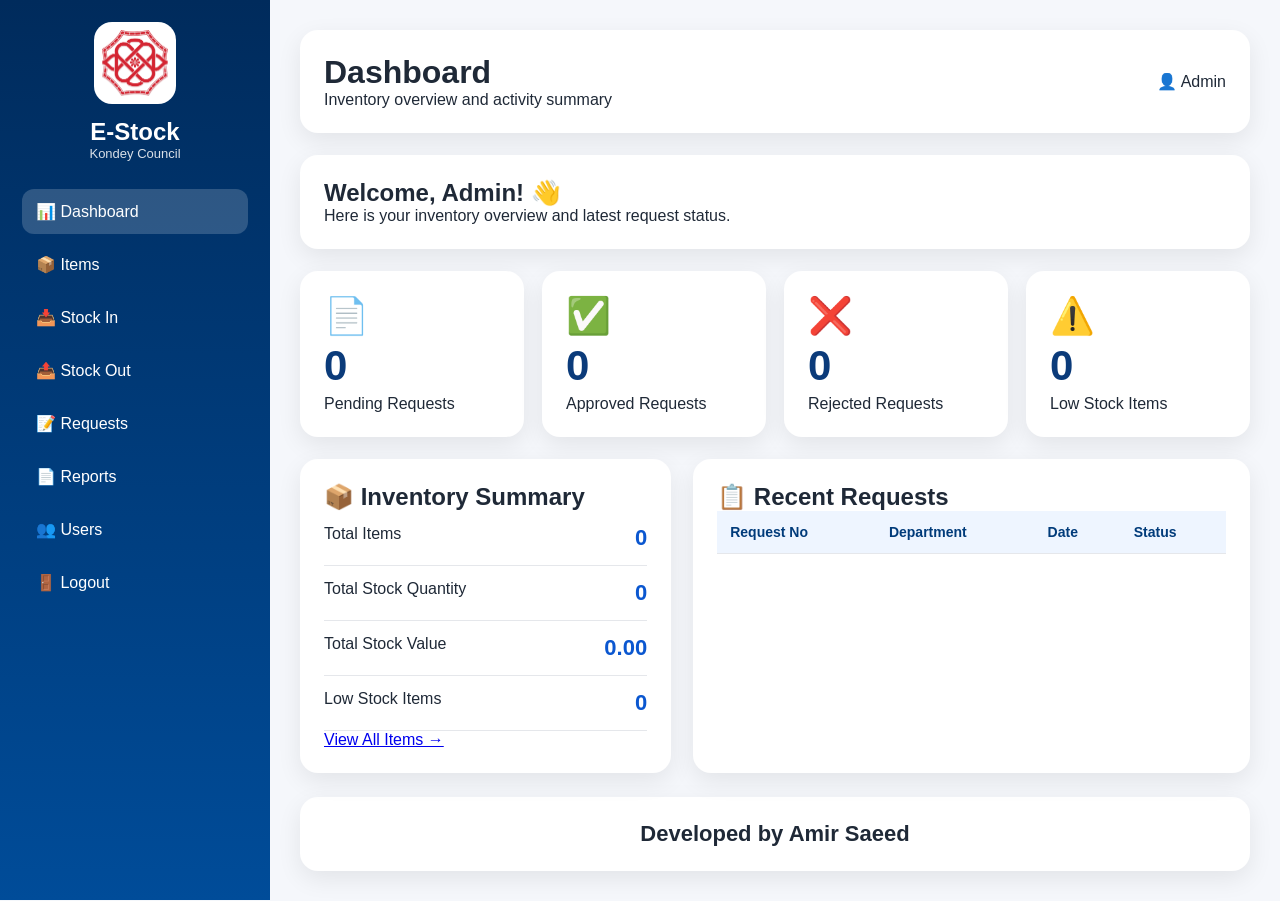
==== dashboard.html @ 9a6c7b44 "Added stock adjustment module and improved request workflow Added stock adjustment module and improv" ====
<!DOCTYPE html>
<html lang="en">
<head>
  <meta charset="UTF-8">
  <meta name="viewport" content="width=device-width, initial-scale=1.0">
  <title>E-Stock | Dashboard</title>
  <link rel="stylesheet" href="css/style.css">
</head>
<body>

<div class="app-shell">

  <aside class="sidebar">
    <div class="brand">
      <img src="assets/logo/logo.png" alt="Logo">
      <h2>E-Stock</h2>
      <p>Kondey Council</p>
    </div>

    <nav class="menu">
      <a href="dashboard.html" class="active">📊 Dashboard</a>
      <a href="pages/items.html">📦 Items</a>
      <a href="pages/stock-in.html">📥 Stock In</a>
      <a href="pages/stock-out.html">📤 Stock Out</a>
      <a href="pages/requests.html">📝 Requests</a>
      <a href="pages/reports.html">📄 Reports</a>
      <a href="pages/users.html">👥 Users</a>
      <a href="login.html">🚪 Logout</a>
    </nav>
  </aside>

  <main class="main-content dashboard-modern">

    <header class="dashboard-top">
      <div>
        <h1>Dashboard</h1>
        <p>Inventory overview and activity summary</p>
      </div>
      <div class="admin-box">👤 Admin</div>
    </header>

    <section class="welcome-box">
      <h2>Welcome, Admin! 👋</h2>
      <p>Here is your inventory overview and latest request status.</p>
    </section>

    <section class="dashboard-cards">
      <div class="dash-card yellow">
        <div class="dash-icon">📄</div>
        <h2 id="pendingRequests">0</h2>
        <p>Pending Requests</p>
      </div>

      <div class="dash-card green">
        <div class="dash-icon">✅</div>
        <h2 id="approvedRequests">0</h2>
        <p>Approved Requests</p>
      </div>

      <div class="dash-card red">
        <div class="dash-icon">❌</div>
        <h2 id="rejectedRequests">0</h2>
        <p>Rejected Requests</p>
      </div>

      <div class="dash-card orange">
        <div class="dash-icon">⚠️</div>
        <h2 id="lowStockItems">0</h2>
        <p>Low Stock Items</p>
      </div>
    </section>

    <section class="dashboard-grid">

      <div class="dashboard-panel">
        <h2>📦 Inventory Summary</h2>

        <div class="summary-row">
          <span>Total Items</span>
          <strong id="totalItems">0</strong>
        </div>

        <div class="summary-row">
          <span>Total Stock Quantity</span>
          <strong id="totalStockQty">0</strong>
        </div>

        <div class="summary-row">
          <span>Total Stock Value</span>
          <strong id="totalStockValue">0.00</strong>
        </div>

        <div class="summary-row">
          <span>Low Stock Items</span>
          <strong id="summaryLowStock">0</strong>
        </div>

        <a class="view-link" href="pages/items.html">View All Items →</a>
      </div>

      <div class="dashboard-panel">
        <h2>📋 Recent Requests</h2>

        <table>
          <thead>
            <tr>
              <th>Request No</th>
              <th>Department</th>
              <th>Date</th>
              <th>Status</th>
            </tr>
          </thead>
          <tbody id="recentRequestsTable"></tbody>
        </table>
      </div>

    </section>

    <footer class="simple-footer">
      Developed by Amir Saeed
    </footer>

  </main>

</div>

<script src="js/app.js"></script>
</body>
</html>
---- css/style.css ----
* {
  margin: 0;
  padding: 0;
  box-sizing: border-box;
  font-family: "Segoe UI", Arial, sans-serif;
}
:root {
  --primary: #0057b8; --primary-dark: #003b7a; --secondary: #00a6a6;
  --bg: #f4f7fb; --card: #ffffff; --text: #1f2937; --muted: #6b7280;
  --border: #e5e7eb; --danger: #dc2626; --success: #16a34a; --warning: #f59e0b;
}
body { background: var(--bg); color: var(--text); }
.login-page {
  min-height: 100vh; display: flex; align-items: center; justify-content: center;
  background: linear-gradient(rgba(0,43,92,.62), rgba(0,43,92,.62)), url("../assets/backgrounds/kondey-island.jpg");
  background-size: cover; background-position: center;
}
.login-card {
  width: 390px; background: rgba(255,255,255,.95); padding: 35px; border-radius: 24px;
  box-shadow: 0 25px 60px rgba(0,0,0,.28); backdrop-filter: blur(8px);
}
.login-logo { width: 95px; height: 95px; object-fit: contain; display: block; margin: 0 auto 15px; }
.login-card h1 { text-align: center; color: var(--primary-dark); font-size: 34px; }
.login-card p { text-align: center; color: var(--muted); margin: 8px 0 24px; }
.login-card label { display:block; margin: 12px 0 6px; font-weight: 700; color: var(--primary-dark); }
.login-card input, .search-box { width: 100%; padding: 12px 14px; border: 1px solid var(--border); border-radius: 12px; outline: none; }
.login-card small { display:block; margin-top: 18px; text-align:center; color: var(--muted); }
.btn { border: none; padding: 11px 15px; border-radius: 12px; cursor: pointer; background: var(--primary); color: white; font-weight: 700; }
.btn:hover { background: var(--primary-dark); }
.btn.full { width: 100%; margin-top: 18px; }
.app-shell { display: flex; min-height: 100vh; }
.sidebar {
  width: 270px; background: linear-gradient(180deg, #002b5c, #004c99); color: white; padding: 22px;
  position: fixed; top: 0; bottom: 0; left: 0; overflow-y: auto;
}
.brand { text-align: center; margin-bottom: 28px; }
.brand img { width: 82px; height: 82px; object-fit: contain; background: white; padding: 8px; border-radius: 18px; }
.brand h2 { margin-top: 10px; font-size: 24px; } .brand p { font-size: 13px; opacity: .85; }
.menu a { display: flex; align-items: center; gap: 12px; padding: 13px 14px; color: white; text-decoration: none; border-radius: 12px; margin-bottom: 8px; font-weight: 500; }
.menu a:hover, .menu a.active { background: rgba(255,255,255,.18); }
.main-content { margin-left: 270px; width: calc(100% - 270px); padding: 24px; }
.topbar { background: var(--card); border: 1px solid var(--border); border-radius: 18px; padding: 16px 20px; display: flex; align-items: center; justify-content: space-between; box-shadow: 0 8px 20px rgba(0,0,0,.04); }
.topbar h1 { font-size: 24px; color: var(--primary-dark); } .topbar p { font-size: 14px; color: var(--muted); }
.top-actions { display:flex; align-items:center; gap:10px; } .search-box { width:230px; }
.hero { margin-top: 22px; min-height: 190px; border-radius: 24px; padding: 32px; color: white; background: linear-gradient(rgba(0,43,92,.60), rgba(0,43,92,.60)), url("../assets/backgrounds/kondey-island.jpg"); background-size: cover; background-position: center; display: flex; align-items: end; box-shadow: 0 14px 35px rgba(0,43,92,.25); }
.hero h2 { font-size: 32px; } .hero p { margin-top: 8px; opacity: .92; }
.stats-grid { margin-top: 22px; display: grid; grid-template-columns: repeat(4,1fr); gap: 18px; }
.stat-card { background: var(--card); border: 1px solid var(--border); border-radius: 20px; padding: 22px; box-shadow: 0 10px 25px rgba(0,0,0,.05); }
.stat-card .icon { font-size: 28px; } .stat-card h3 { margin-top:12px; color:var(--muted); font-size:14px; }
.stat-card strong { display:block; margin-top:8px; font-size:32px; color:var(--primary-dark); }
.content-grid { margin-top: 22px; display: grid; grid-template-columns: 1.4fr 1fr; gap: 18px; }
.panel { background: var(--card); border: 1px solid var(--border); border-radius: 20px; padding: 22px; box-shadow: 0 10px 25px rgba(0,0,0,.05); }
.panel h2 { font-size:20px; color:var(--primary-dark); margin-bottom:15px; }
table { width:100%; border-collapse: collapse; } th,td { padding:13px; border-bottom:1px solid var(--border); text-align:left; font-size:14px; } th { background:#eef5ff; color:var(--primary-dark); }
.badge { padding:6px 10px; border-radius:50px; font-size:12px; font-weight:700; } .badge-danger { background:#fee2e2; color:var(--danger); } .badge-success { background:#dcfce7; color:var(--success); }
.activity-item { padding:13px 0; border-bottom:1px solid var(--border); } .activity-item strong { display:block; } .activity-item span { color:var(--muted); font-size:13px; }
body.dark-mode { --bg:#0f172a; --card:#111827; --text:#f9fafb; --muted:#cbd5e1; --border:#334155; }
body.dark-mode .topbar h1, body.dark-mode .panel h2, body.dark-mode .stat-card strong { color:#fff; } body.dark-mode th { background:#1e293b; color:white; }
@media (max-width:900px){ .sidebar{position:relative;width:100%;} .app-shell{flex-direction:column;} .main-content{margin-left:0;width:100%;} .stats-grid,.content-grid{grid-template-columns:1fr;} .topbar{flex-direction:column;align-items:flex-start;gap:15px;} .search-box{width:100%;} }
@media print {

  .sidebar,
  .topbar,
  .stats-grid,
  .btn,
  footer {
    display: none !important;
  }

  .main-content {
    margin: 0 !important;
    padding: 0 !important;
    width: 100% !important;
  }

  .panel {
    box-shadow: none !important;
    border: none !important;
  }

  body {
    background: white !important;
  }

  #reportContent {
    margin-top: 20px;
  }

}@media print {

  .no-print {
    display: none !important;
  }

  .sidebar {
    display: none !important;
  }

  .main-content {
    width: 100% !important;
    margin: 0 !important;
    padding: 0 !important;
  }

  body {
    background: white !important;
  }

  .panel {
    box-shadow: none !important;
    border: none !important;
  }

}.print-signature {
  display: none;
}

@media print {
  .print-signature {
    display: flex !important;
    justify-content: space-between;
    margin-top: 60px;
    font-size: 14px;
  }
}
.dashboard-modern {
  padding: 30px;
  background: #f5f7fb;
}

.dashboard-top,
.welcome-box,
.dashboard-panel,
.simple-footer,
.dash-card {
  background: #fff;
  border-radius: 18px;
  padding: 24px;
  box-shadow: 0 8px 25px rgba(0,0,0,0.08);
}

.dashboard-top {
  display: flex;
  justify-content: space-between;
  align-items: center;
  margin-bottom: 22px;
}

.welcome-box {
  margin-bottom: 22px;
}

.dashboard-cards {
  display: grid;
  grid-template-columns: repeat(4, 1fr);
  gap: 18px;
  margin-bottom: 22px;
}

.dash-card h2 {
  font-size: 42px;
  margin: 5px 0;
  color: #0b3b7a;
}

.dash-icon {
  font-size: 36px;
}

.dashboard-grid {
  display: grid;
  grid-template-columns: 1fr 1.5fr;
  gap: 22px;
}

.summary-row {
  display: flex;
  justify-content: space-between;
  border-bottom: 1px solid #e5e7eb;
  padding: 14px 0;
}

.summary-row strong {
  font-size: 22px;
  color: #0b57d0;
}

.simple-footer {
  margin-top: 24px;
  text-align: center;
  font-size: 22px;
  font-weight: 800;
}

@media(max-width:900px){
  .dashboard-cards,
  .dashboard-grid {
    grid-template-columns: 1fr;
  }
}
.badge-warning {
  background: #f59e0b;
  color: white;
}
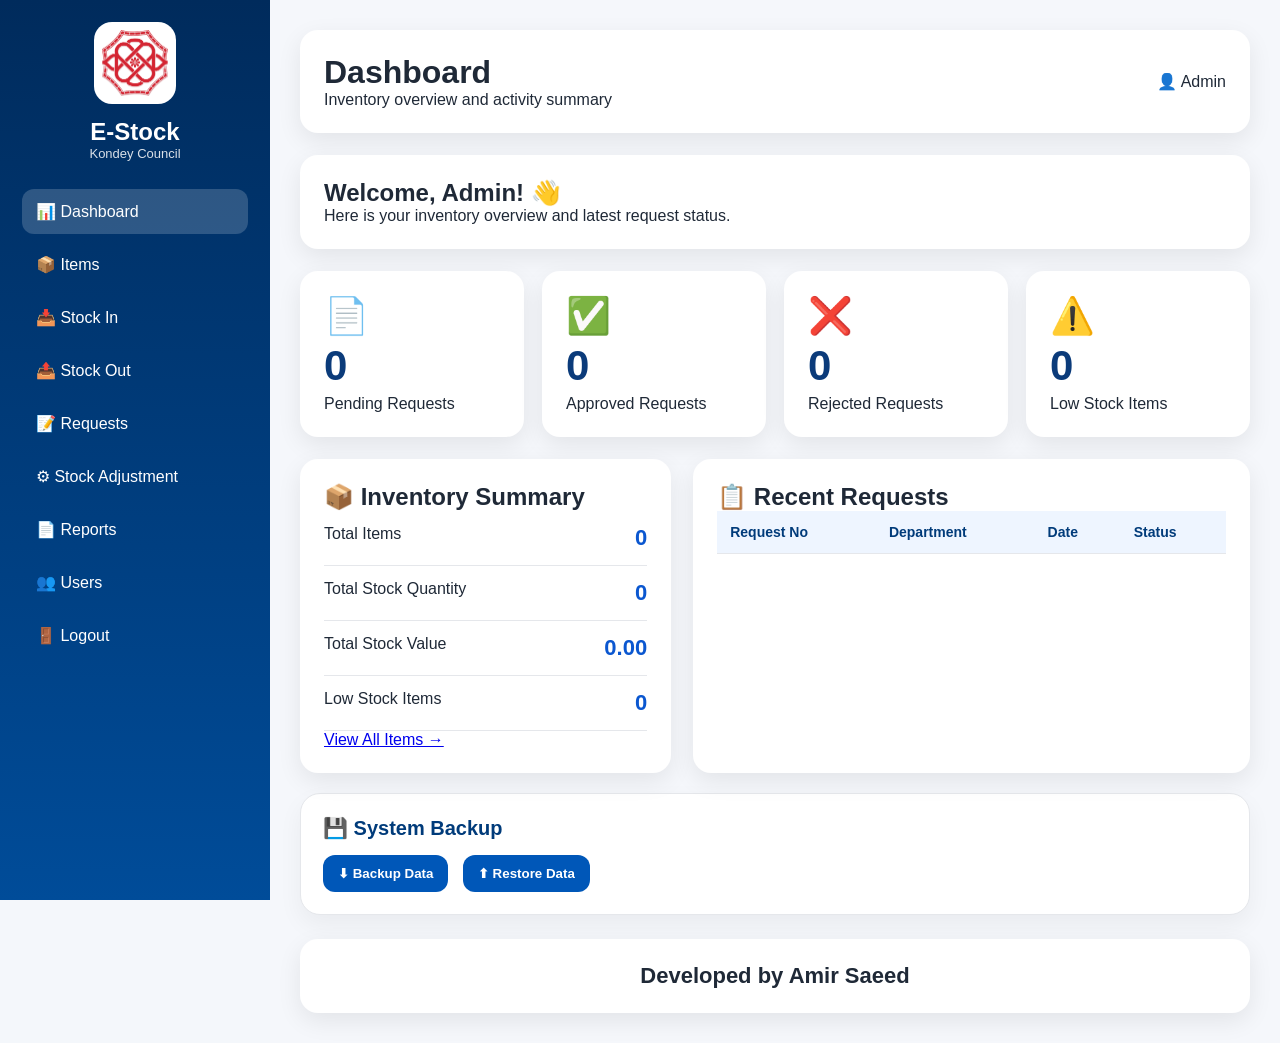
==== commit a1842eb9: "E-Stock backup and restore added E-Stock backup and restore added" ====
--- a/dashboard.html
+++ b/dashboard.html
@@ -23,6 +23,7 @@
       <a href="pages/stock-in.html">📥 Stock In</a>
       <a href="pages/stock-out.html">📤 Stock Out</a>
       <a href="pages/requests.html">📝 Requests</a>
+      <a href="pages/adjustments.html">⚙ Stock Adjustment</a>
       <a href="pages/reports.html">📄 Reports</a>
       <a href="pages/users.html">👥 Users</a>
       <a href="login.html">🚪 Logout</a>
@@ -116,6 +117,26 @@
 
     </section>
 
+    <div class="panel" style="margin-top:20px;">
+  <h2>💾 System Backup</h2>
+
+  <button class="btn" onclick="backupData()">
+    ⬇ Backup Data
+  </button>
+
+  <input type="file"
+         id="restoreFile"
+         accept=".json"
+         style="display:none"
+         onchange="restoreData(event)">
+
+  <button class="btn"
+          style="margin-left:10px;"
+          onclick="document.getElementById('restoreFile').click()">
+    ⬆ Restore Data
+  </button>
+</div>
+
     <footer class="simple-footer">
       Developed by Amir Saeed
     </footer>
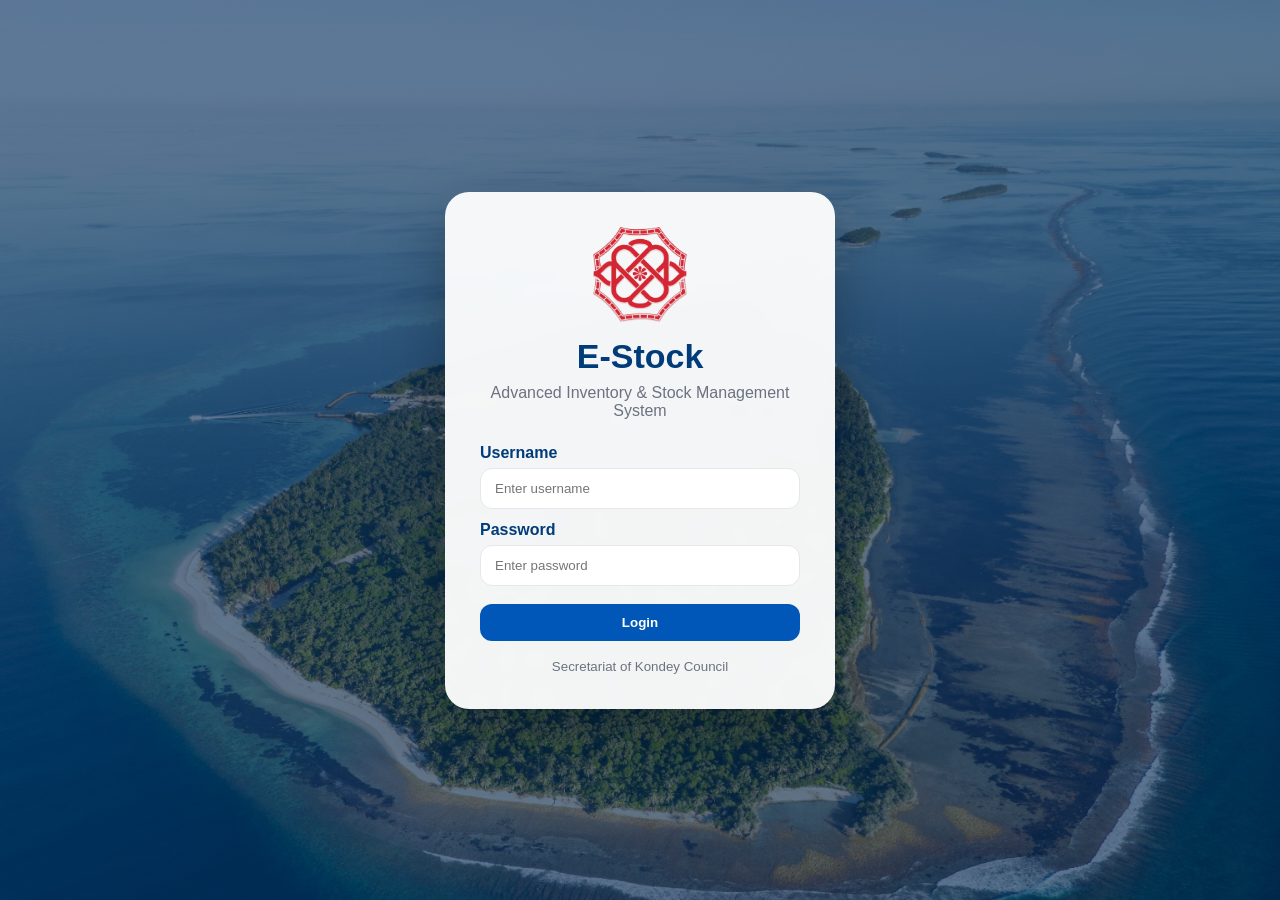
==== commit a431a15a: "commit commit" ====
--- a/dashboard.html
+++ b/dashboard.html
@@ -17,17 +17,29 @@
       <p>Kondey Council</p>
     </div>
 
-    <nav class="menu">
-      <a href="dashboard.html" class="active">📊 Dashboard</a>
-      <a href="pages/items.html">📦 Items</a>
-      <a href="pages/stock-in.html">📥 Stock In</a>
-      <a href="pages/stock-out.html">📤 Stock Out</a>
-      <a href="pages/requests.html">📝 Requests</a>
-      <a href="pages/adjustments.html">⚙ Stock Adjustment</a>
-      <a href="pages/reports.html">📄 Reports</a>
-      <a href="pages/users.html">👥 Users</a>
-      <a href="login.html">🚪 Logout</a>
-    </nav>
+<nav class="menu">
+  <a href="dashboard.html" data-role="Admin,Requester,Store Keeper,Viewer">📊 Dashboard</a>
+
+  <a href="pages/items.html" data-role="Admin,Store Keeper">📦 Items</a>
+
+  <a href="pages/categories.html" data-role="Admin,Store Keeper">📂 Categories</a>
+
+  <a href="pages/suppliers.html" data-role="Admin,Store Keeper">🏢 Suppliers</a>
+
+  <a href="pages/stock-in.html" data-role="Admin,Store Keeper">📥 Stock In</a>
+
+  <a href="pages/stock-out.html" data-role="Admin,Store Keeper">📤 Stock Out</a>
+
+  <a href="pages/requests.html" data-role="Admin,Requester,Store Keeper">📝 Requests</a>
+
+  <a href="pages/adjustments.html" data-role="Admin,Store Keeper">⚙ Stock Adjustment</a>
+
+  <a href="pages/reports.html" data-role="Admin,Viewer,Store Keeper">📄 Reports</a>
+
+  <a href="pages/users.html" data-role="Admin">👥 Users</a>
+
+  <a href="login.html" onclick="logout()">🚪 Logout</a>
+</nav>
   </aside>
 
   <main class="main-content dashboard-modern">
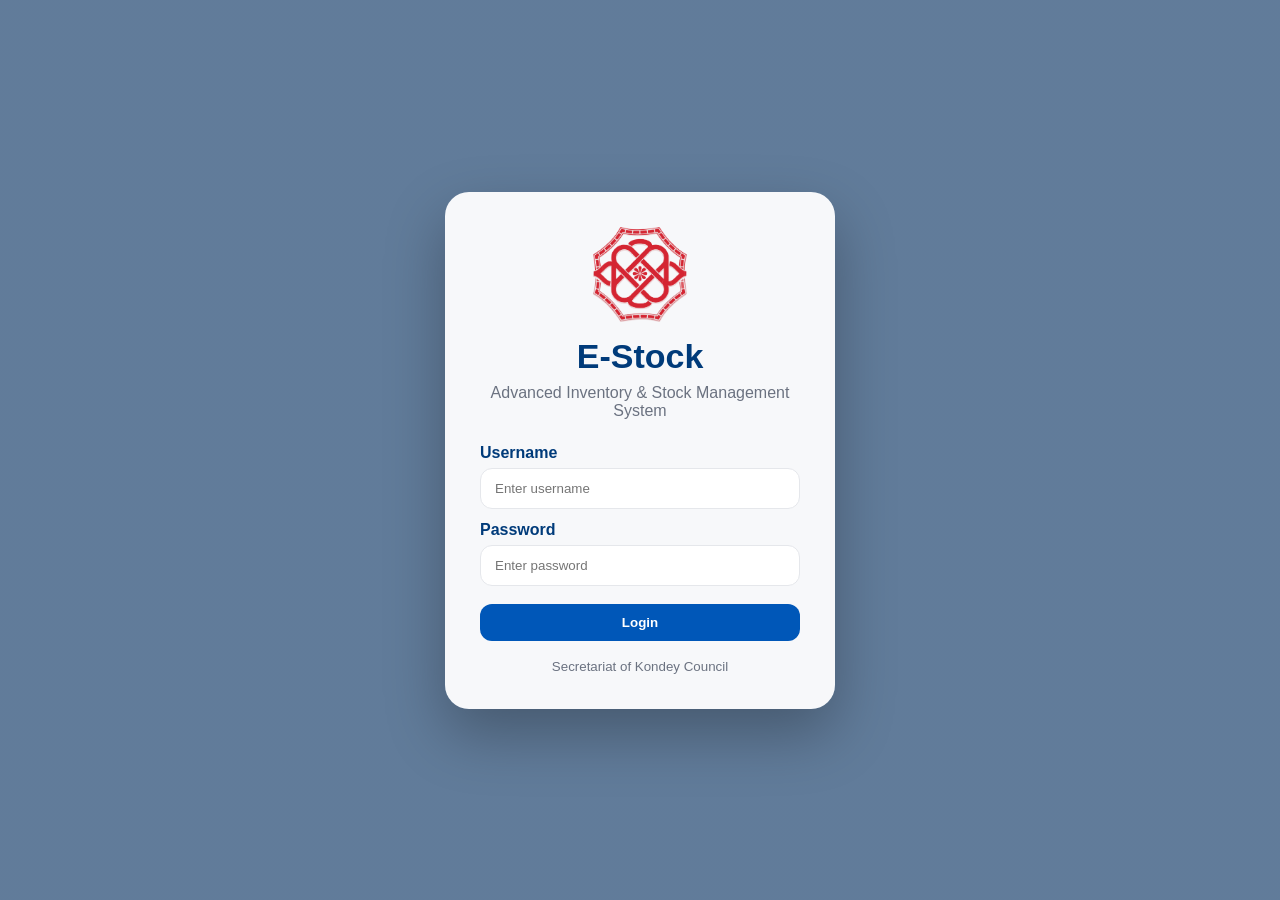
==== commit dd625159: "load load" ====
--- a/dashboard.html
+++ b/dashboard.html
@@ -49,11 +49,11 @@
         <h1>Dashboard</h1>
         <p>Inventory overview and activity summary</p>
       </div>
-      <div class="admin-box">👤 Admin</div>
+      <div class="admin-box">👤 <span id="currentUser">User</span></div>
     </header>
 
     <section class="welcome-box">
-      <h2>Welcome, Admin! 👋</h2>
+      <h2 id="welcomeUser">Welcome! 👋</h2>
       <p>Here is your inventory overview and latest request status.</p>
     </section>
 
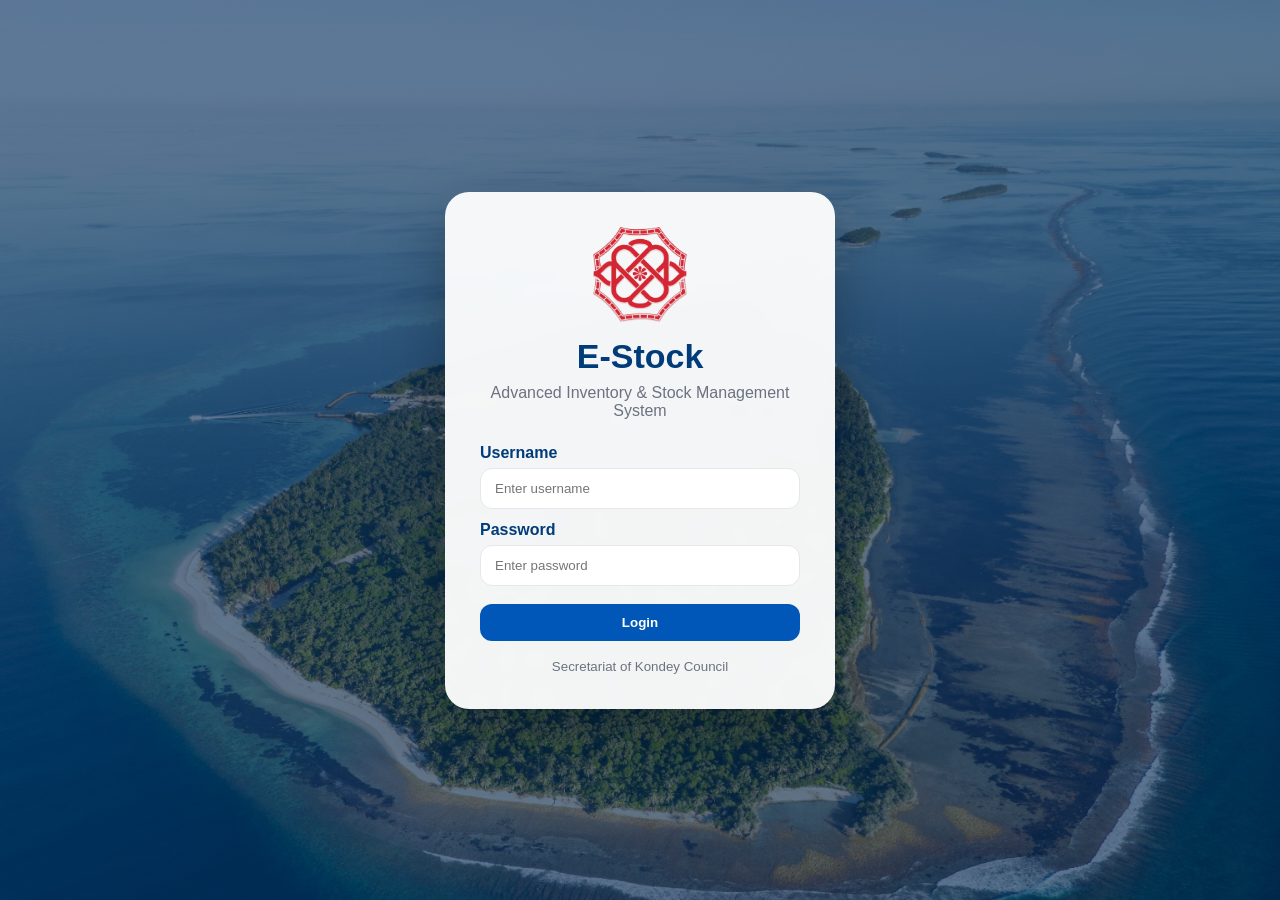
==== commit 8fd0ff07: "commit commit" ====
--- a/dashboard.html
+++ b/dashboard.html
@@ -46,7 +46,7 @@
 
     <header class="dashboard-top">
       <div>
-        <h1>Dashboard</h1>
+        <h1>Dashboard TEST</h1>
         <p>Inventory overview and activity summary</p>
       </div>
       <div class="admin-box">👤 <span id="currentUser">User</span></div>
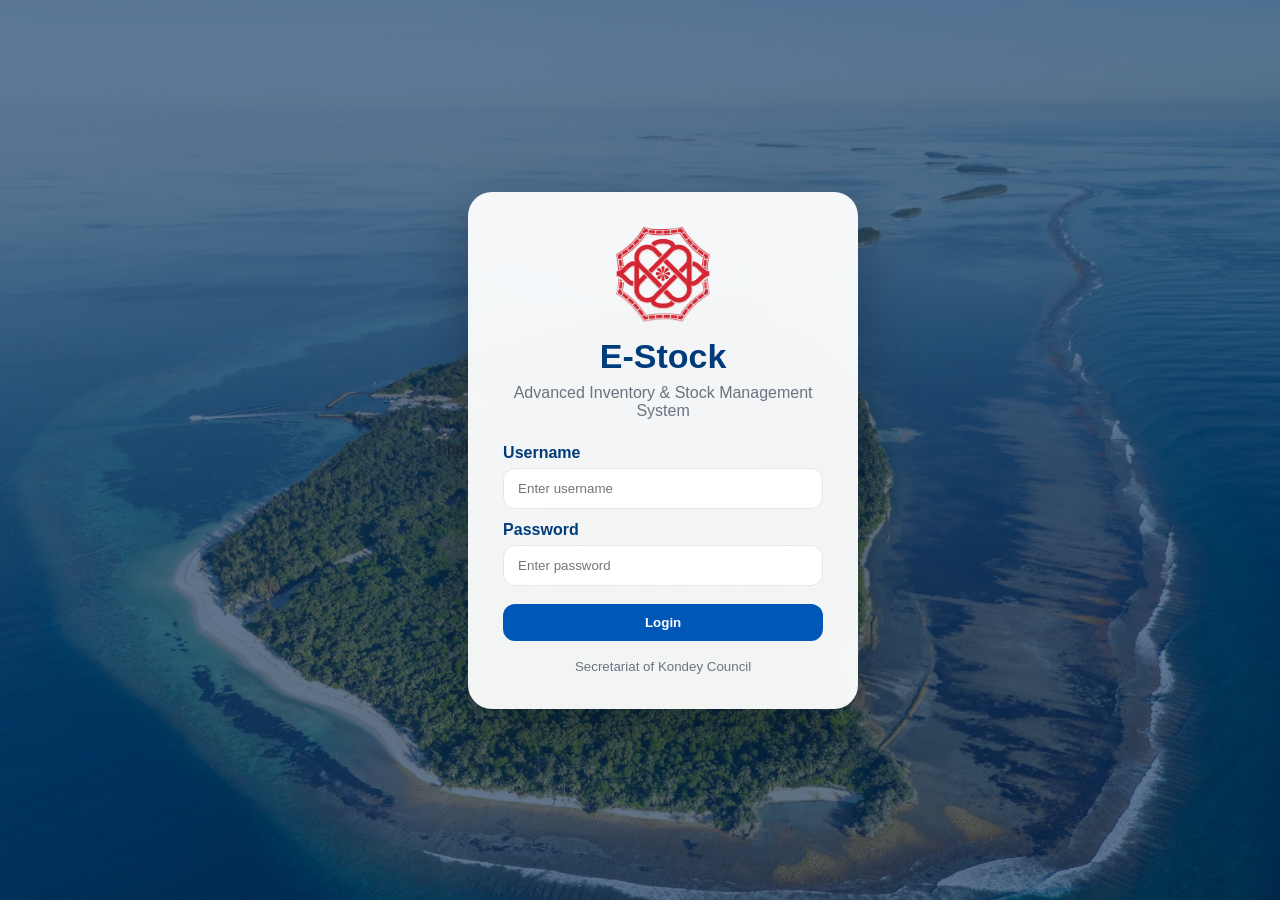
==== commit 4e766f0f: "Add files via upload" ====
--- a/dashboard.html
+++ b/dashboard.html
@@ -1,162 +1,151 @@
-<!DOCTYPE html>
-<html lang="en">
-<head>
-  <meta charset="UTF-8">
-  <meta name="viewport" content="width=device-width, initial-scale=1.0">
-  <title>E-Stock | Dashboard</title>
-  <link rel="stylesheet" href="css/style.css">
-</head>
-<body>
-
-<div class="app-shell">
-
-  <aside class="sidebar">
-    <div class="brand">
-      <img src="assets/logo/logo.png" alt="Logo">
-      <h2>E-Stock</h2>
-      <p>Kondey Council</p>
-    </div>
-
-<nav class="menu">
-  <a href="dashboard.html" data-role="Admin,Requester,Store Keeper,Viewer">📊 Dashboard</a>
-
-  <a href="pages/items.html" data-role="Admin,Store Keeper">📦 Items</a>
-
-  <a href="pages/categories.html" data-role="Admin,Store Keeper">📂 Categories</a>
-
-  <a href="pages/suppliers.html" data-role="Admin,Store Keeper">🏢 Suppliers</a>
-
-  <a href="pages/stock-in.html" data-role="Admin,Store Keeper">📥 Stock In</a>
-
-  <a href="pages/stock-out.html" data-role="Admin,Store Keeper">📤 Stock Out</a>
-
-  <a href="pages/requests.html" data-role="Admin,Requester,Store Keeper">📝 Requests</a>
-
-  <a href="pages/adjustments.html" data-role="Admin,Store Keeper">⚙ Stock Adjustment</a>
-
-  <a href="pages/reports.html" data-role="Admin,Viewer,Store Keeper">📄 Reports</a>
-
-  <a href="pages/users.html" data-role="Admin">👥 Users</a>
-
-  <a href="login.html" onclick="logout()">🚪 Logout</a>
-</nav>
-  </aside>
-
-  <main class="main-content dashboard-modern">
-
-    <header class="dashboard-top">
-      <div>
-        <h1>Dashboard TEST</h1>
-        <p>Inventory overview and activity summary</p>
-      </div>
-      <div class="admin-box">👤 <span id="currentUser">User</span></div>
-    </header>
-
-    <section class="welcome-box">
-      <h2 id="welcomeUser">Welcome! 👋</h2>
-      <p>Here is your inventory overview and latest request status.</p>
-    </section>
-
-    <section class="dashboard-cards">
-      <div class="dash-card yellow">
-        <div class="dash-icon">📄</div>
-        <h2 id="pendingRequests">0</h2>
-        <p>Pending Requests</p>
-      </div>
-
-      <div class="dash-card green">
-        <div class="dash-icon">✅</div>
-        <h2 id="approvedRequests">0</h2>
-        <p>Approved Requests</p>
-      </div>
-
-      <div class="dash-card red">
-        <div class="dash-icon">❌</div>
-        <h2 id="rejectedRequests">0</h2>
-        <p>Rejected Requests</p>
-      </div>
-
-      <div class="dash-card orange">
-        <div class="dash-icon">⚠️</div>
-        <h2 id="lowStockItems">0</h2>
-        <p>Low Stock Items</p>
-      </div>
-    </section>
-
-    <section class="dashboard-grid">
-
-      <div class="dashboard-panel">
-        <h2>📦 Inventory Summary</h2>
-
-        <div class="summary-row">
-          <span>Total Items</span>
-          <strong id="totalItems">0</strong>
-        </div>
-
-        <div class="summary-row">
-          <span>Total Stock Quantity</span>
-          <strong id="totalStockQty">0</strong>
-        </div>
-
-        <div class="summary-row">
-          <span>Total Stock Value</span>
-          <strong id="totalStockValue">0.00</strong>
-        </div>
-
-        <div class="summary-row">
-          <span>Low Stock Items</span>
-          <strong id="summaryLowStock">0</strong>
-        </div>
-
-        <a class="view-link" href="pages/items.html">View All Items →</a>
-      </div>
-
-      <div class="dashboard-panel">
-        <h2>📋 Recent Requests</h2>
-
-        <table>
-          <thead>
-            <tr>
-              <th>Request No</th>
-              <th>Department</th>
-              <th>Date</th>
-              <th>Status</th>
-            </tr>
-          </thead>
-          <tbody id="recentRequestsTable"></tbody>
-        </table>
-      </div>
-
-    </section>
-
-    <div class="panel" style="margin-top:20px;">
-  <h2>💾 System Backup</h2>
-
-  <button class="btn" onclick="backupData()">
-    ⬇ Backup Data
-  </button>
-
-  <input type="file"
-         id="restoreFile"
-         accept=".json"
-         style="display:none"
-         onchange="restoreData(event)">
-
-  <button class="btn"
-          style="margin-left:10px;"
-          onclick="document.getElementById('restoreFile').click()">
-    ⬆ Restore Data
-  </button>
-</div>
-
-    <footer class="simple-footer">
-      Developed by Amir Saeed
-    </footer>
-
-  </main>
-
-</div>
-
-<script src="js/app.js"></script>
-</body>
+<!DOCTYPE html>
+<html lang="en">
+<head>
+  <meta charset="UTF-8">
+  <meta name="viewport" content="width=device-width, initial-scale=1.0">
+  <title>E-Stock | Dashboard</title>
+  <link rel="stylesheet" href="css/style.css">
+</head>
+<body>
+
+<div class="app-shell">
+
+  <aside class="sidebar">
+    <div class="brand">
+      <img src="assets/logo/logo.png" alt="Logo">
+      <h2>E-Stock</h2>
+      <p>Kondey Council</p>
+    </div>
+
+    <nav class="menu">
+      <a href="dashboard.html" class="active">📊 Dashboard</a>
+      <a href="pages/items.html">📦 Items</a>
+      <a href="pages/stock-in.html">📥 Stock In</a>
+      <a href="pages/stock-out.html">📤 Stock Out</a>
+      <a href="pages/requests.html">📝 Requests</a>
+      <a href="pages/adjustments.html">⚙ Stock Adjustment</a>
+      <a href="pages/reports.html">📄 Reports</a>
+      <a href="pages/users.html">👥 Users</a>
+      <a href="login.html">🚪 Logout</a>
+    </nav>
+  </aside>
+
+  <main class="main-content dashboard-modern">
+
+    <header class="dashboard-top">
+      <div>
+        <h1>Dashboard </h1>
+        <p>Inventory overview and activity summary</p>
+      </div>
+      <div class="admin-box">👤 <span id="currentUser"></span></div>
+    </header>
+
+    <section class="welcome-box">
+      <h2 id="welcomeUser">Welcome! 👋</h2>
+      <p>Here is your inventory overview and latest request status.</p>
+    </section>
+
+    <section class="dashboard-cards">
+      <div class="dash-card yellow">
+        <div class="dash-icon">📄</div>
+        <h2 id="pendingRequests">0</h2>
+        <p>Pending Requests</p>
+      </div>
+
+      <div class="dash-card green">
+        <div class="dash-icon">✅</div>
+        <h2 id="approvedRequests">0</h2>
+        <p>Approved Requests</p>
+      </div>
+
+      <div class="dash-card red">
+        <div class="dash-icon">❌</div>
+        <h2 id="rejectedRequests">0</h2>
+        <p>Rejected Requests</p>
+      </div>
+
+      <div class="dash-card orange">
+        <div class="dash-icon">⚠️</div>
+        <h2 id="lowStockItems">0</h2>
+        <p>Low Stock Items</p>
+      </div>
+    </section>
+
+    <section class="dashboard-grid">
+
+      <div class="dashboard-panel">
+        <h2>📦 Inventory Summary</h2>
+
+        <div class="summary-row">
+          <span>Total Items</span>
+          <strong id="totalItems">0</strong>
+        </div>
+
+        <div class="summary-row">
+          <span>Total Stock Quantity</span>
+          <strong id="totalStockQty">0</strong>
+        </div>
+
+        <div class="summary-row">
+          <span>Total Stock Value</span>
+          <strong id="totalStockValue">0.00</strong>
+        </div>
+
+        <div class="summary-row">
+          <span>Low Stock Items</span>
+          <strong id="summaryLowStock">0</strong>
+        </div>
+
+        <a class="view-link" href="pages/items.html">View All Items →</a>
+      </div>
+
+      <div class="dashboard-panel">
+        <h2>📋 Recent Requests</h2>
+
+        <table>
+          <thead>
+            <tr>
+              <th>Request No</th>
+              <th>Department</th>
+              <th>Date</th>
+              <th>Status</th>
+            </tr>
+          </thead>
+          <tbody id="recentRequestsTable"></tbody>
+        </table>
+      </div>
+
+    </section>
+
+    <div class="panel" style="margin-top:20px;">
+  <h2>💾 System Backup</h2>
+
+  <button class="btn" onclick="backupData()">
+    ⬇ Backup Data
+  </button>
+
+  <input type="file"
+         id="restoreFile"
+         accept=".json"
+         style="display:none"
+         onchange="restoreData(event)">
+
+  <button class="btn"
+          style="margin-left:10px;"
+          onclick="document.getElementById('restoreFile').click()">
+    ⬆ Restore Data
+  </button>
+</div>
+
+    <footer class="simple-footer">
+      Developed by Amir Saeed
+    </footer>
+
+  </main>
+
+</div>
+
+<script src="js/app.js"></script>
+<script src="js/dashboard.js"></script>
+</body>
 </html>
